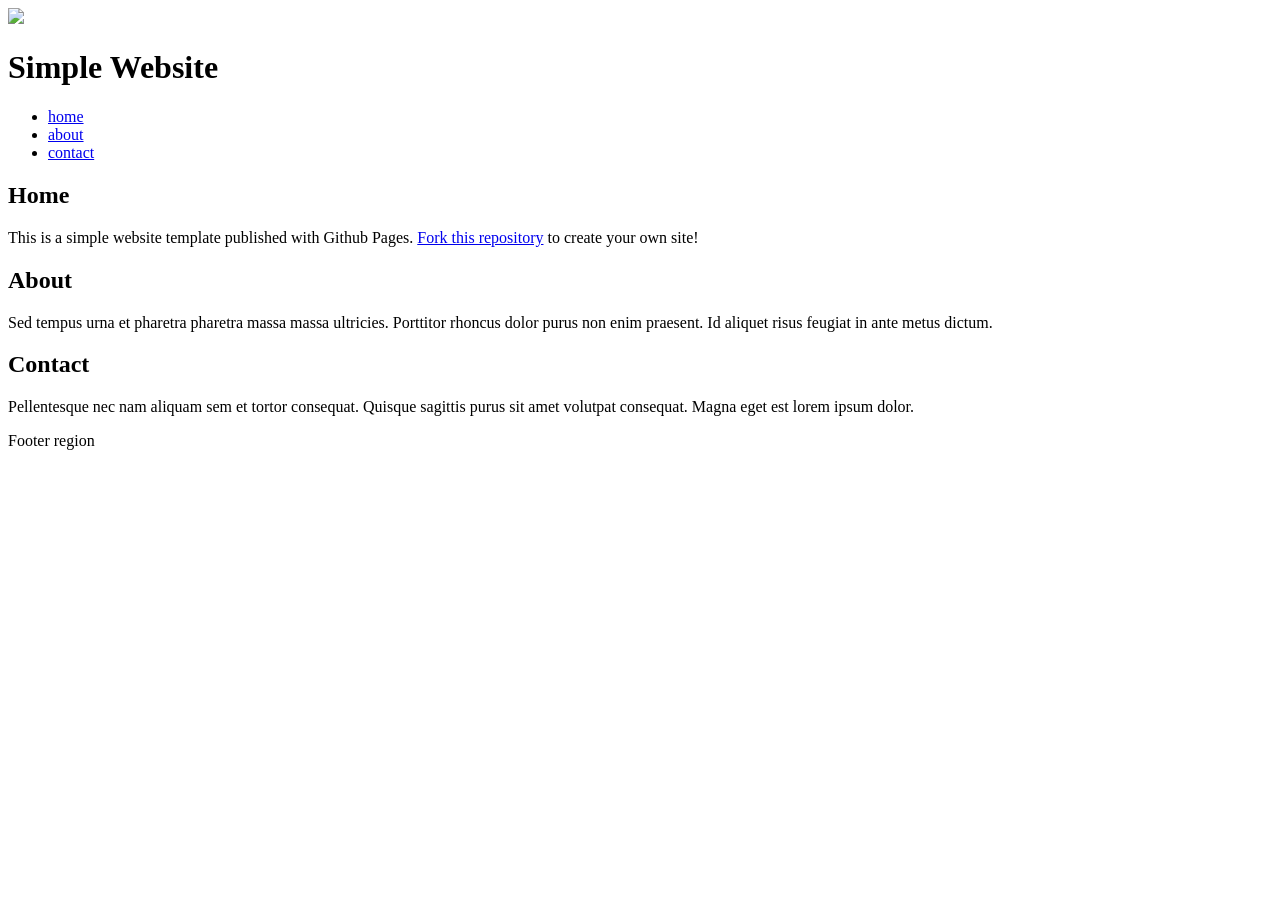
==== index.html @ b55140fb "Update index.html" ====
<!doctype html>
<html>
  <head>
    <!-- Page setup -->
    <meta charset="utf-8">
    <title>Heritage Henna</title>
    <meta name="description" content="At Heritage Henna, we specialize in Intricate Impressions, offering exquisite henna designs that blend traditional artistry with modern elegance. Our detailed and elaborate henna patterns are crafted to leave a lasting impression, perfect for any occasion">
    <meta name="author" content="Information about the author here">
    <meta name="viewport" content="width=device-width, initial-scale=1, maximum-scale=1, user-scalable=no"/>
    <link rel="icon" type="image/png" href="favicon.png">
  
    <!-- Stylesheets -->
    <!-- Reset default styles and add support for google fonts -->
    <link href="https://cdnjs.cloudflare.com/ajax/libs/normalize/8.0.1/normalize.min.css" rel="stylesheet" type="text/css" />
    <link href="http://fonts.googleapis.com/css?family=Roboto" rel="stylesheet" type="text/css" />
   
    <!-- Custom styles -->
    <link href="style.css" rel="stylesheet" type="text/css" />

    <!-- jQuery -->
    <script src="https://code.jquery.com/jquery-3.4.1.min.js" integrity="sha256-CSXorXvZcTkaix6Yvo6HppcZGetbYMGWSFlBw8HfCJo=" crossorigin="anonymous"></script>    

    <!-- Want to add Bootstrap? -->
    <!-- Visit: https://getbootstrap.com/docs/4.3/getting-started/introduction/ -->
    
  </head>
  
  <body>

    <header id="header">
      <img src="logo.png">
      <h1>Simple Website</h1>
      
      <!-- Menu link fragment #id should match a div id. Example: <a href="#home"> links to <div id="home"></div>  -->
      <ul class="main-menu">
        <li><a href="#home">home</a></li>
        <li><a href="#about">about</a></li>
        <li><a href="#contact">contact</a></li>
      </ul>                 
    </header>
   
    <div id="container">
      <div class="inner">
        <div id="content"> 
          
          <div id="home" class="content-region hide">
            <h2>Home</h2>
            <p>
              This is a simple website template published with Github Pages. <a href="https://github.com/zirafa/simple-website-template">Fork this repository</a> to create your own site!
            </p>
          </div>
          
          <div id="about" class="content-region hide">
            <h2>About</h2>
            <p>
              Sed tempus urna et pharetra pharetra massa massa ultricies. Porttitor rhoncus dolor purus non enim praesent. Id aliquet risus feugiat in ante metus dictum. 
            </p>
          </div>
          
          <div id="contact" class="content-region hide">
            <h2>Contact</h2>
            <p>
              Pellentesque nec nam aliquam sem et tortor consequat. Quisque sagittis purus sit amet volutpat consequat. Magna eget est lorem ipsum dolor. 
            </p>
          </div>
          
        </div>
      </div>
    </div>

    <footer>  
      Footer region
    </footer>
    
    <!-- Load additional JS scripts here -->
    <script type="text/javascript" src="script.js"></script>
    
  </body>
</html>
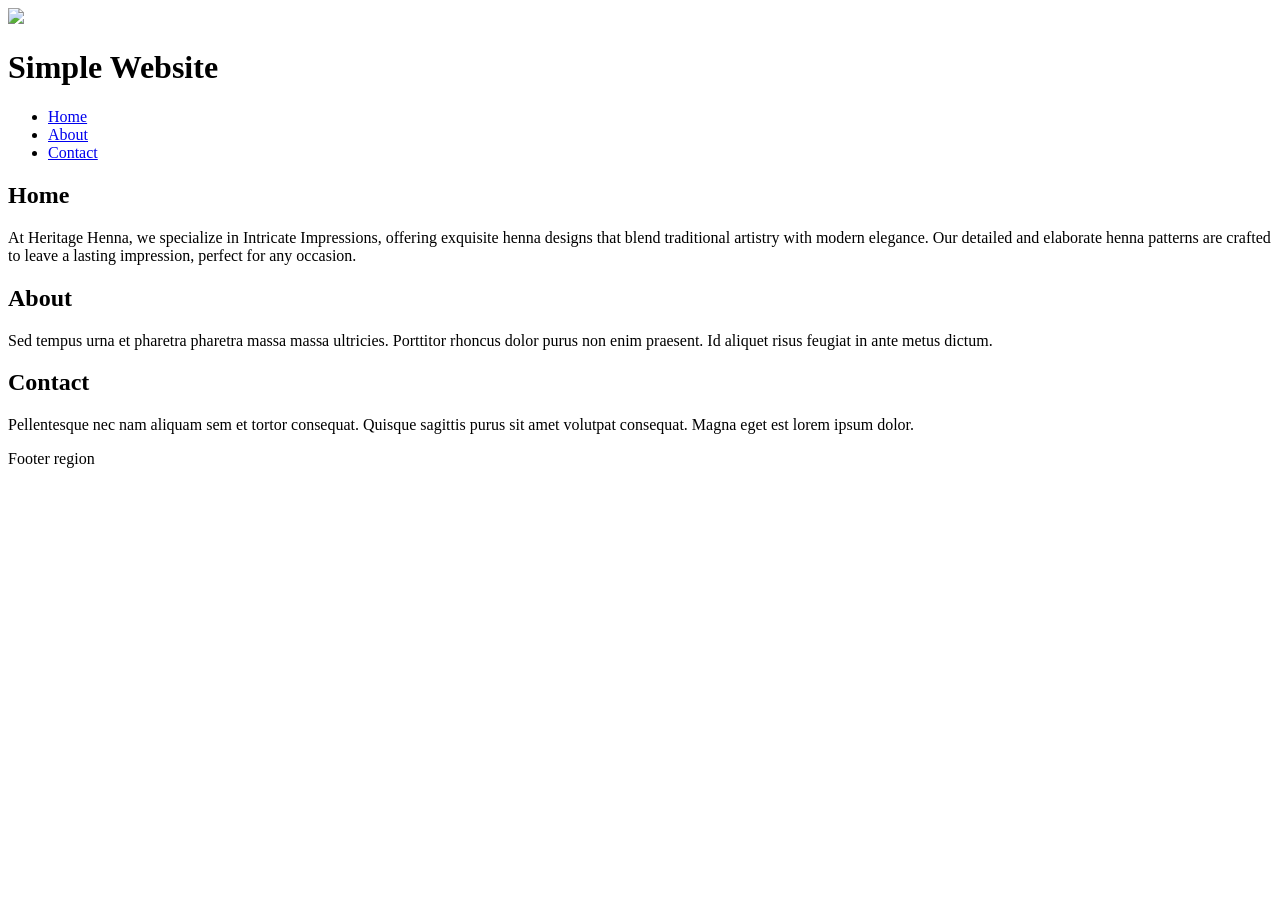
==== commit 04b15760: "Update index.html" ====
--- a/index.html
+++ b/index.html
@@ -33,9 +33,9 @@
       
       <!-- Menu link fragment #id should match a div id. Example: <a href="#home"> links to <div id="home"></div>  -->
       <ul class="main-menu">
-        <li><a href="#home">home</a></li>
-        <li><a href="#about">about</a></li>
-        <li><a href="#contact">contact</a></li>
+        <li><a href="#home">Home</a></li>
+        <li><a href="#about">About</a></li>
+        <li><a href="#contact">Contact</a></li>
       </ul>                 
     </header>
    
@@ -46,7 +46,7 @@
           <div id="home" class="content-region hide">
             <h2>Home</h2>
             <p>
-              This is a simple website template published with Github Pages. <a href="https://github.com/zirafa/simple-website-template">Fork this repository</a> to create your own site!
+              At Heritage Henna, we specialize in Intricate Impressions, offering exquisite henna designs that blend traditional artistry with modern elegance. Our detailed and elaborate henna patterns are crafted to leave a lasting impression, perfect for any occasion.
             </p>
           </div>
           
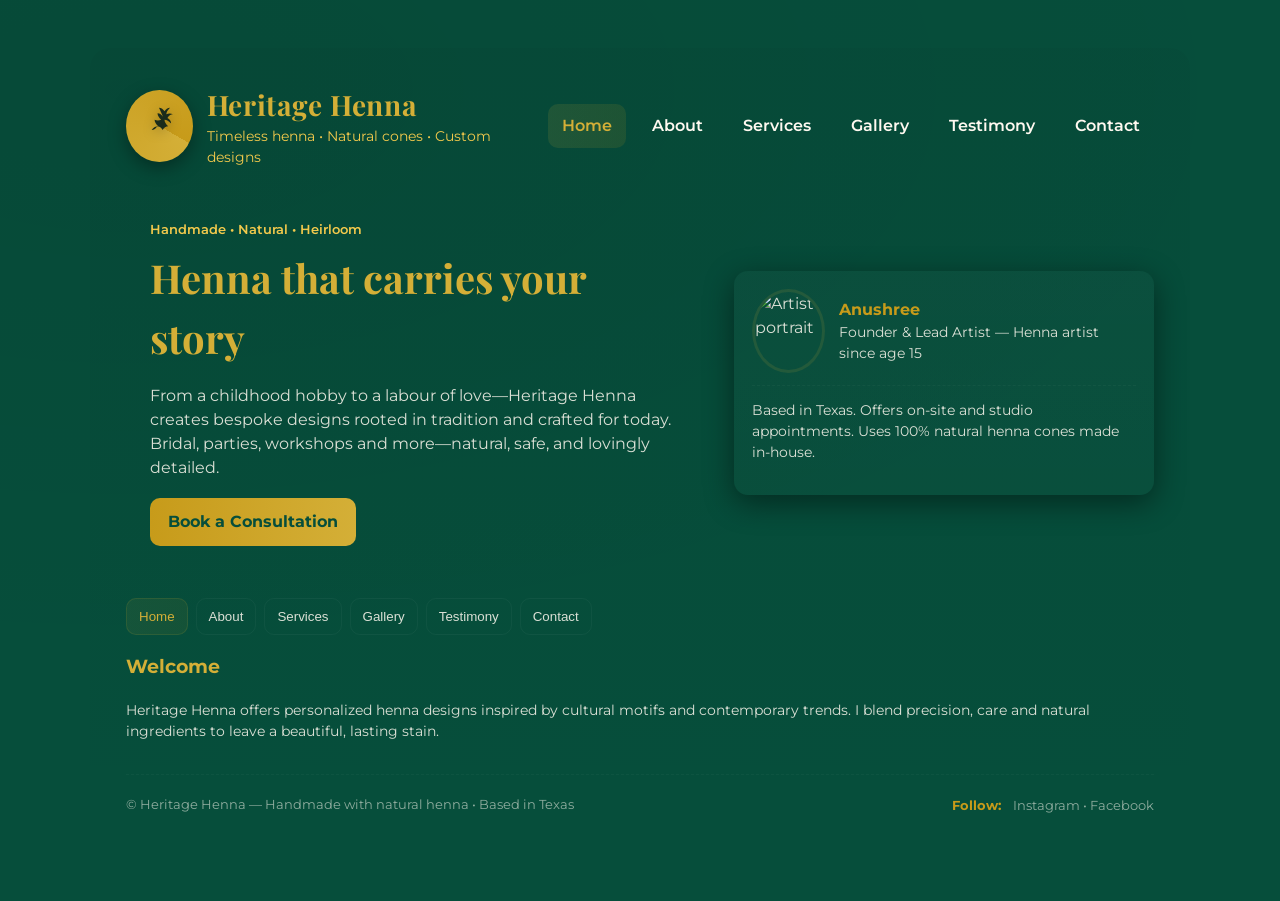
==== commit 02711743: "Updated website" ====
--- a/index.html
+++ b/index.html
@@ -1,79 +1,288 @@
 <!doctype html>
-<html>
-  <head>
-    <!-- Page setup -->
-    <meta charset="utf-8">
-    <title>Heritage Henna</title>
-    <meta name="description" content="At Heritage Henna, we specialize in Intricate Impressions, offering exquisite henna designs that blend traditional artistry with modern elegance. Our detailed and elaborate henna patterns are crafted to leave a lasting impression, perfect for any occasion">
-    <meta name="author" content="Information about the author here">
-    <meta name="viewport" content="width=device-width, initial-scale=1, maximum-scale=1, user-scalable=no"/>
-    <link rel="icon" type="image/png" href="favicon.png">
-  
-    <!-- Stylesheets -->
-    <!-- Reset default styles and add support for google fonts -->
-    <link href="https://cdnjs.cloudflare.com/ajax/libs/normalize/8.0.1/normalize.min.css" rel="stylesheet" type="text/css" />
-    <link href="http://fonts.googleapis.com/css?family=Roboto" rel="stylesheet" type="text/css" />
-   
-    <!-- Custom styles -->
-    <link href="style.css" rel="stylesheet" type="text/css" />
-
-    <!-- jQuery -->
-    <script src="https://code.jquery.com/jquery-3.4.1.min.js" integrity="sha256-CSXorXvZcTkaix6Yvo6HppcZGetbYMGWSFlBw8HfCJo=" crossorigin="anonymous"></script>    
-
-    <!-- Want to add Bootstrap? -->
-    <!-- Visit: https://getbootstrap.com/docs/4.3/getting-started/introduction/ -->
-    
-  </head>
-  
-  <body>
-
-    <header id="header">
-      <img src="logo.png">
-      <h1>Simple Website</h1>
-      
-      <!-- Menu link fragment #id should match a div id. Example: <a href="#home"> links to <div id="home"></div>  -->
-      <ul class="main-menu">
-        <li><a href="#home">Home</a></li>
-        <li><a href="#about">About</a></li>
-        <li><a href="#contact">Contact</a></li>
-      </ul>                 
+<html lang="en">
+<head>
+  <meta charset="utf-8" />
+  <meta name="viewport" content="width=device-width,initial-scale=1" />
+  <title>Heritage Henna</title>
+  <link href="https://fonts.googleapis.com/css2?family=Playfair+Display:wght@400;700&family=Montserrat:wght@300;400;600&display=swap" rel="stylesheet">
+  <style>
+    :root{
+      --bg: #064E3B; /* dark emerald green */
+      --gold-1: #D4AF37; /* classic gold */
+      --gold-2: #C79B1A; /* warm mustard-gold */
+      --gold-3: #F2C94C; /* soft mustard */
+      --ivory: #FFF9F0;
+      --muted: rgba(255,249,240,0.85);
+      --max-width: 1100px;
+      --radius: 14px;
+    }
+    *{box-sizing:border-box}
+    body{
+      margin:0;
+      font-family: 'Montserrat', system-ui, -apple-system, 'Segoe UI', Roboto, 'Helvetica Neue', Arial;
+      background: radial-gradient(1200px 600px at 10% 10%, rgba(0,0,0,0.06), transparent), var(--bg);
+      color:var(--muted);
+      -webkit-font-smoothing:antialiased;
+      -moz-osx-font-smoothing:grayscale;
+      line-height:1.5;
+    }
+
+    /* Container */
+    .wrap{max-width:var(--max-width);margin:48px auto;padding:36px;background:linear-gradient(180deg, rgba(5,40,33,0.06), rgba(255,255,255,0));border-radius:20px;}
+
+    /* Header */
+    header{display:flex;align-items:center;justify-content:space-between;gap:24px}
+    .brand{display:flex;align-items:center;gap:14px}
+    .logo{width:72px;height:72px;border-radius:50%;background:conic-gradient(from 120deg at 50% 50%, var(--gold-1), var(--gold-2));display:grid;place-items:center;box-shadow:0 6px 18px rgba(0,0,0,0.35)}
+    .logo svg{filter:drop-shadow(0 3px 6px rgba(0,0,0,0.25));}
+    h1{font-family:'Playfair Display', serif;margin:0;color:var(--gold-1);letter-spacing:0.6px;font-size:28px}
+    p.subtitle{margin:0;color:var(--gold-3);font-size:14px}
+
+    /* Nav */
+    nav{display:flex;gap:12px;align-items:center}
+    .navlink{padding:10px 14px;border-radius:10px;color:var(--ivory);text-decoration:none;font-weight:600}
+    .navlink.active, .navlink:hover{background:linear-gradient(90deg, rgba(212,175,55,0.12), rgba(199,155,26,0.12));color:var(--gold-1)}
+
+    /* Main area */
+    .hero{display:grid;grid-template-columns:1fr 420px;gap:28px;margin-top:28px;align-items:center}
+    .hero-left{padding:24px}
+    .eyebrow{color:var(--gold-3);font-weight:600;font-size:13px;margin-bottom:8px}
+    .hero-title{font-family:'Playfair Display',serif;color:var(--gold-1);font-size:40px;margin:0 0 12px}
+    .hero-desc{color:var(--muted);font-size:16px;margin-bottom:18px;max-width:60ch}
+    .cta{display:inline-block;padding:12px 18px;border-radius:10px;background:linear-gradient(90deg,var(--gold-2),var(--gold-1));color:var(--bg);font-weight:700;text-decoration:none}
+
+    .card{background:linear-gradient(180deg, rgba(255,255,255,0.02), rgba(255,255,255,0.01));padding:18px;border-radius:14px;box-shadow:0 8px 30px rgba(0,0,0,0.45)}
+    .profile{display:flex;gap:14px;align-items:center}
+    .profile img{width:84px;height:84px;border-radius:50%;object-fit:cover;border:3px solid rgba(212,175,55,0.12)}
+    .small{font-size:14px;color:var(--muted)}
+
+    /* Tabs/Sections */
+    .sections{margin-top:28px}
+    .tabs{display:flex;gap:8px;flex-wrap:wrap;margin-bottom:18px}
+    .tab-btn{padding:10px 12px;border-radius:10px;background:transparent;border:1px solid rgba(255,255,255,0.04);cursor:pointer;color:var(--muted)}
+    .tab-btn.active{background:linear-gradient(90deg, rgba(212,175,55,0.08), rgba(199,155,26,0.08));color:var(--gold-1);border-color:rgba(212,175,55,0.12)}
+
+    section.content{display:none;animation:fade .28s ease both}
+    section.content.active{display:block}
+    @keyframes fade{from{opacity:0;transform:translateY(6px)}to{opacity:1;transform:none}}
+
+    /* Services list */
+    .services-grid{display:grid;grid-template-columns:repeat(auto-fit,minmax(220px,1fr));gap:14px}
+    .service{padding:16px;border-radius:12px;background:rgba(255,255,255,0.02);border:1px solid rgba(255,255,255,0.03)}
+    .service h4{margin:0 0 8px;color:var(--gold-2);font-weight:700}
+    .service p{margin:0;color:var(--muted);font-size:14px}
+
+    /* Gallery */
+    .gallery{display:grid;grid-template-columns:repeat(auto-fit,minmax(160px,1fr));gap:12px}
+    .gallery img{width:100%;height:160px;object-fit:cover;border-radius:10px;border:3px solid rgba(212,175,55,0.06)}
+
+    /* Testimonials */
+    .testi{display:grid;grid-template-columns:1fr;gap:12px}
+    .quote{padding:16px;border-radius:12px;background:linear-gradient(180deg, rgba(212,175,55,0.04), rgba(212,175,55,0.02));color:var(--ivory)}
+    .quote p{margin:0}
+
+    /* Contact */
+    .contact-form{display:grid;grid-template-columns:1fr 1fr;gap:12px}
+    .contact-form input, .contact-form textarea, .contact-form select{padding:10px;border-radius:8px;border:1px solid rgba(255,255,255,0.06);background:transparent;color:var(--muted)}
+    .contact-form textarea{grid-column:1/-1;min-height:120px}
+    .btn{display:inline-block;padding:10px 14px;border-radius:10px;background:linear-gradient(90deg,var(--gold-2),var(--gold-1));color:var(--bg);font-weight:700;text-decoration:none;border:none;cursor:pointer}
+
+    footer{margin-top:32px;padding-top:18px;border-top:1px dashed rgba(255,255,255,0.03);display:flex;justify-content:space-between;align-items:center}
+    small{color:rgba(255,249,240,0.55)}
+
+    /* Responsive */
+    @media (max-width:900px){
+      .hero{grid-template-columns:1fr}
+      .wrap{padding:18px}
+      .profile img{width:64px;height:64px}
+      .hero-title{font-size:32px}
+      .contact-form{grid-template-columns:1fr}
+    }
+  </style>
+</head>
+<body>
+  <div class="wrap">
+    <header>
+      <div class="brand">
+        <div class="logo" aria-hidden="true">
+          <!-- simple mandala-like svg -->
+          <svg width="44" height="44" viewBox="0 0 24 24" fill="none" xmlns="http://www.w3.org/2000/svg">
+            <path d="M12 2c1.2 0 2.4.8 3 2 .6-1.2 1.8-2 3-2-1.2 1.2-2 2.4-2 3.6 1.2-.6 2.4-.6 3.6 0-1.2 0-2.4.8-3 2 1.2.6 2 1.8 2 3-1.2-1.2-2.4-2-3.6-2 0 1.2.8 2.4 2 3.6-1.2 0-2.4.8-3 2-.6-1.2-1.8-2-3-2-.6 1.2-1.8 2-3 2 .8-1.2 2-2 3.6-2-1.2-1.2-2-2.4-2-3.6 1.2.6 2.4.6 3.6 0-1.2-1.2-2-2.4-2-3.6 1.2 0 2.4.8 3 2Z" fill="#081F1B" opacity="0.9"/>
+          </svg>
+        </div>
+        <div>
+          <h1>Heritage Henna</h1>
+          <p class="subtitle">Timeless henna • Natural cones • Custom designs</p>
+        </div>
+      </div>
+
+      <nav aria-label="Main navigation">
+        <a class="navlink active" href="#home" data-tab="home">Home</a>
+        <a class="navlink" href="#about" data-tab="about">About</a>
+        <a class="navlink" href="#services" data-tab="services">Services</a>
+        <a class="navlink" href="#gallery" data-tab="gallery">Gallery</a>
+        <a class="navlink" href="#testimony" data-tab="testimony">Testimony</a>
+        <a class="navlink" href="#contact" data-tab="contact">Contact</a>
+      </nav>
     </header>
-   
-    <div id="container">
-      <div class="inner">
-        <div id="content"> 
-          
-          <div id="home" class="content-region hide">
-            <h2>Home</h2>
-            <p>
-              At Heritage Henna, we specialize in Intricate Impressions, offering exquisite henna designs that blend traditional artistry with modern elegance. Our detailed and elaborate henna patterns are crafted to leave a lasting impression, perfect for any occasion.
-            </p>
-          </div>
-          
-          <div id="about" class="content-region hide">
-            <h2>About</h2>
-            <p>
-              Sed tempus urna et pharetra pharetra massa massa ultricies. Porttitor rhoncus dolor purus non enim praesent. Id aliquet risus feugiat in ante metus dictum. 
-            </p>
-          </div>
-          
-          <div id="contact" class="content-region hide">
-            <h2>Contact</h2>
-            <p>
-              Pellentesque nec nam aliquam sem et tortor consequat. Quisque sagittis purus sit amet volutpat consequat. Magna eget est lorem ipsum dolor. 
-            </p>
-          </div>
-          
-        </div>
+
+    <main>
+      <div class="hero">
+        <div class="hero-left">
+          <div class="eyebrow">Handmade • Natural • Heirloom</div>
+          <h2 class="hero-title">Henna that carries your story</h2>
+          <p class="hero-desc">From a childhood hobby to a labour of love—Heritage Henna creates bespoke designs rooted in tradition and crafted for today. Bridal, parties, workshops and more—natural, safe, and lovingly detailed.</p>
+          <a class="cta" href="#contact" data-tab="contact">Book a Consultation</a>
+        </div>
+
+        <aside class="card">
+          <div class="profile">
+            <img src="https://images.unsplash.com/photo-1544005313-94ddf0286df2?q=80&w=600&auto=format&fit=crop&ixlib=rb-4.0.3&s=placeholder" alt="Artist portrait"/>
+            <div>
+              <div style="font-weight:700;color:var(--gold-2)">Anushree</div>
+              <div class="small">Founder & Lead Artist — Henna artist since age 15</div>
+            </div>
+          </div>
+          <hr style="border:none;border-top:1px dashed rgba(255,255,255,0.03);margin:12px 0">
+          <p class="small">Based in Texas. Offers on-site and studio appointments. Uses 100% natural henna cones made in-house.</p>
+        </aside>
       </div>
-    </div>
-
-    <footer>  
-      Footer region
-    </footer>
-    
-    <!-- Load additional JS scripts here -->
-    <script type="text/javascript" src="script.js"></script>
-    
-  </body>
+
+      <div class="sections">
+        <div class="tabs" role="tablist" aria-label="Site sections">
+          <button class="tab-btn active" data-target="home">Home</button>
+          <button class="tab-btn" data-target="about">About</button>
+          <button class="tab-btn" data-target="services">Services</button>
+          <button class="tab-btn" data-target="gallery">Gallery</button>
+          <button class="tab-btn" data-target="testimony">Testimony</button>
+          <button class="tab-btn" data-target="contact">Contact</button>
+        </div>
+
+        <section id="home" class="content active">
+          <h3 style="color:var(--gold-1)">Welcome</h3>
+          <p class="small">Heritage Henna offers personalized henna designs inspired by cultural motifs and contemporary trends. I blend precision, care and natural ingredients to leave a beautiful, lasting stain.</p>
+        </section>
+
+        <section id="about" class="content">
+          <h3 style="color:var(--gold-1)">About</h3>
+          <p class="small">I started henna at 15 as a hobby and slowly turned it into Heritage Henna after friends and family loved my work. Today I craft bridal mehndi, event henna, and teach workshops—each design handcrafted with cultural respect and modern sensibilities.</p>
+        </section>
+
+        <section id="services" class="content">
+          <h3 style="color:var(--gold-1)">Services</h3>
+          <div class="services-grid">
+            <div class="service">
+              <h4>Bridal Henna</h4>
+              <p>Full bridal packages—custom motifs, traditional and modern blends, on-site available.</p>
+            </div>
+            <div class="service">
+              <h4>Engagement & Pre‑Wedding</h4>
+              <p>Elegant designs to complement your celebration.</p>
+            </div>
+            <div class="service">
+              <h4>Guest & Event Henna</h4>
+              <p>Quick, beautiful designs for guests at weddings or festivals.</p>
+            </div>
+            <div class="service">
+              <h4>Workshops</h4>
+              <p>Hands-on classes for beginners and advanced artists—learn cone work and motifs.</p>
+            </div>
+            <div class="service">
+              <h4>Minimal & Modern</h4>
+              <p>Delicate, boho-inspired patterns for everyday wear or photoshoots.</p>
+            </div>
+            <div class="service">
+              <h4>Henna Crowns</h4>
+              <p>Supportive, compassionate designs for those experiencing hair loss.</p>
+            </div>
+          </div>
+        </section>
+
+        <section id="gallery" class="content">
+          <h3 style="color:var(--gold-1)">Gallery</h3>
+          <div class="gallery">
+            <img src="https://images.unsplash.com/photo-1549289785-9aaf1b6c8b7a?q=80&w=600&auto=format&fit=crop&ixlib=rb-4.0.3&s=placeholder" alt="henna sample 1">
+            <img src="https://images.unsplash.com/photo-1519744792095-2f2205e87b6f?q=80&w=600&auto=format&fit=crop&ixlib=rb-4.0.3&s=placeholder" alt="henna sample 2">
+            <img src="https://images.unsplash.com/photo-1519985176271-adb1088fa94c?q=80&w=600&auto=format&fit=crop&ixlib=rb-4.0.3&s=placeholder" alt="henna sample 3">
+            <img src="https://images.unsplash.com/photo-1515378791036-0648a3ef77b2?q=80&w=600&auto=format&fit=crop&ixlib=rb-4.0.3&s=placeholder" alt="henna sample 4">
+            <img src="https://images.unsplash.com/photo-1524504388940-b1c1722653e1?q=80&w=600&auto=format&fit=crop&ixlib=rb-4.0.3&s=placeholder" alt="henna sample 5">
+            <img src="https://images.unsplash.com/photo-1503264116251-35a269479413?q=80&w=600&auto=format&fit=crop&ixlib=rb-4.0.3&s=placeholder" alt="henna sample 6">
+          </div>
+        </section>
+
+        <section id="testimony" class="content">
+          <h3 style="color:var(--gold-1)">Testimony</h3>
+          <div class="testi">
+            <div class="quote">
+              <p>"Anushree made my wedding day so special — the henna was exquisite and lasted beautifully. I received so many compliments!"</p>
+              <small>— S. Patel, Bride</small>
+            </div>
+            <div class="quote">
+              <p>"Professional, kind, and incredibly talented. Great experience for our festival booth."</p>
+              <small>— M. Rodriguez</small>
+            </div>
+          </div>
+        </section>
+
+        <section id="contact" class="content">
+          <h3 style="color:var(--gold-1)">Contact</h3>
+          <form class="contact-form" onsubmit="event.preventDefault();alert('Thanks — enquiry submitted! (This is a static demo)');">
+            <input type="text" name="name" placeholder="Full Name" required>
+            <input type="email" name="email" placeholder="Email Address" required>
+            <input type="text" name="phone" placeholder="Phone Number">
+            <select name="service">
+              <option>Bridal</option>
+              <option>Bridal + Groom</option>
+              <option>Bridal + Guests</option>
+              <option>Bridal + Groom + Guests</option>
+              <option>Guests</option>
+            </select>
+            <input type="date" name="date" placeholder="Event Date">
+            <textarea name="notes" placeholder="Tell us about your event (styles, guest count, location)..."></textarea>
+            <button class="btn" type="submit">Send Enquiry</button>
+          </form>
+        </section>
+
+      </div>
+
+      <footer>
+        <small>© Heritage Henna — Handmade with natural henna • Based in Texas</small>
+        <div>
+          <small style="color:var(--gold-2);font-weight:700">Follow:</small>
+          <small style="margin-left:8px">Instagram • Facebook</small>
+        </div>
+      </footer>
+    </main>
+  </div>
+
+  <script>
+    // Tab switching logic
+    document.querySelectorAll('.tab-btn').forEach(btn=>{
+      btn.addEventListener('click', ()=>{
+        document.querySelectorAll('.tab-btn').forEach(b=>b.classList.remove('active'));
+        btn.classList.add('active');
+        const target = btn.dataset.target;
+        document.querySelectorAll('section.content').forEach(s=>s.classList.remove('active'));
+        const el = document.getElementById(target);
+        if(el) el.classList.add('active');
+        // update top nav active state
+        document.querySelectorAll('nav .navlink').forEach(n=>n.classList.remove('active'));
+        const nav = document.querySelector('nav .navlink[data-tab="'+target+'"]');
+        if(nav) nav.classList.add('active');
+      })
+    });
+
+    // nav links mirror tabs
+    document.querySelectorAll('nav .navlink').forEach(a=>{
+      a.addEventListener('click', (e)=>{
+        e.preventDefault();
+        const t = a.dataset.tab;
+        const btn = document.querySelector('.tab-btn[data-target="'+t+'"]');
+        if(btn) btn.click();
+        // smooth scroll to top of wrap
+        window.scrollTo({top:0,behavior:'smooth'});
+      })
+    });
+  </script>
+</body>
 </html>
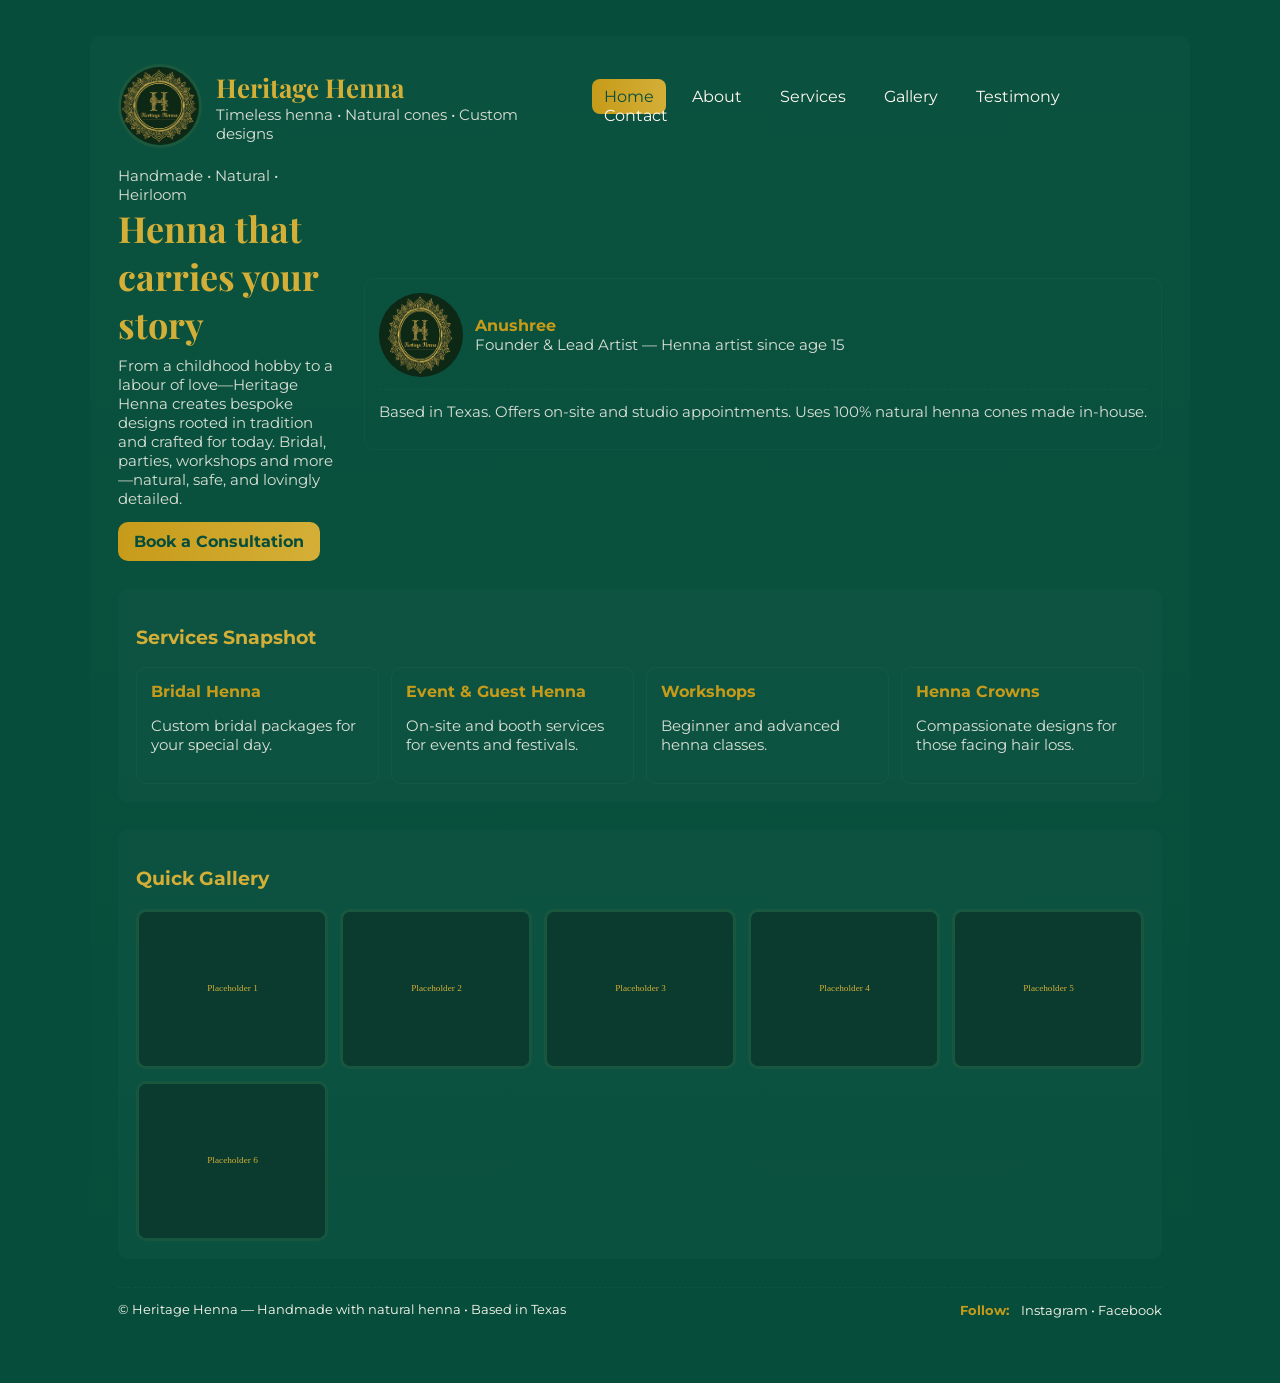
==== commit 11c93c24: "updated website" ====
--- a/index.html
+++ b/index.html
@@ -1,288 +1,85 @@
 <!doctype html>
 <html lang="en">
 <head>
-  <meta charset="utf-8" />
-  <meta name="viewport" content="width=device-width,initial-scale=1" />
-  <title>Heritage Henna</title>
-  <link href="https://fonts.googleapis.com/css2?family=Playfair+Display:wght@400;700&family=Montserrat:wght@300;400;600&display=swap" rel="stylesheet">
-  <style>
-    :root{
-      --bg: #064E3B; /* dark emerald green */
-      --gold-1: #D4AF37; /* classic gold */
-      --gold-2: #C79B1A; /* warm mustard-gold */
-      --gold-3: #F2C94C; /* soft mustard */
-      --ivory: #FFF9F0;
-      --muted: rgba(255,249,240,0.85);
-      --max-width: 1100px;
-      --radius: 14px;
-    }
-    *{box-sizing:border-box}
-    body{
-      margin:0;
-      font-family: 'Montserrat', system-ui, -apple-system, 'Segoe UI', Roboto, 'Helvetica Neue', Arial;
-      background: radial-gradient(1200px 600px at 10% 10%, rgba(0,0,0,0.06), transparent), var(--bg);
-      color:var(--muted);
-      -webkit-font-smoothing:antialiased;
-      -moz-osx-font-smoothing:grayscale;
-      line-height:1.5;
-    }
-
-    /* Container */
-    .wrap{max-width:var(--max-width);margin:48px auto;padding:36px;background:linear-gradient(180deg, rgba(5,40,33,0.06), rgba(255,255,255,0));border-radius:20px;}
-
-    /* Header */
-    header{display:flex;align-items:center;justify-content:space-between;gap:24px}
-    .brand{display:flex;align-items:center;gap:14px}
-    .logo{width:72px;height:72px;border-radius:50%;background:conic-gradient(from 120deg at 50% 50%, var(--gold-1), var(--gold-2));display:grid;place-items:center;box-shadow:0 6px 18px rgba(0,0,0,0.35)}
-    .logo svg{filter:drop-shadow(0 3px 6px rgba(0,0,0,0.25));}
-    h1{font-family:'Playfair Display', serif;margin:0;color:var(--gold-1);letter-spacing:0.6px;font-size:28px}
-    p.subtitle{margin:0;color:var(--gold-3);font-size:14px}
-
-    /* Nav */
-    nav{display:flex;gap:12px;align-items:center}
-    .navlink{padding:10px 14px;border-radius:10px;color:var(--ivory);text-decoration:none;font-weight:600}
-    .navlink.active, .navlink:hover{background:linear-gradient(90deg, rgba(212,175,55,0.12), rgba(199,155,26,0.12));color:var(--gold-1)}
-
-    /* Main area */
-    .hero{display:grid;grid-template-columns:1fr 420px;gap:28px;margin-top:28px;align-items:center}
-    .hero-left{padding:24px}
-    .eyebrow{color:var(--gold-3);font-weight:600;font-size:13px;margin-bottom:8px}
-    .hero-title{font-family:'Playfair Display',serif;color:var(--gold-1);font-size:40px;margin:0 0 12px}
-    .hero-desc{color:var(--muted);font-size:16px;margin-bottom:18px;max-width:60ch}
-    .cta{display:inline-block;padding:12px 18px;border-radius:10px;background:linear-gradient(90deg,var(--gold-2),var(--gold-1));color:var(--bg);font-weight:700;text-decoration:none}
-
-    .card{background:linear-gradient(180deg, rgba(255,255,255,0.02), rgba(255,255,255,0.01));padding:18px;border-radius:14px;box-shadow:0 8px 30px rgba(0,0,0,0.45)}
-    .profile{display:flex;gap:14px;align-items:center}
-    .profile img{width:84px;height:84px;border-radius:50%;object-fit:cover;border:3px solid rgba(212,175,55,0.12)}
-    .small{font-size:14px;color:var(--muted)}
-
-    /* Tabs/Sections */
-    .sections{margin-top:28px}
-    .tabs{display:flex;gap:8px;flex-wrap:wrap;margin-bottom:18px}
-    .tab-btn{padding:10px 12px;border-radius:10px;background:transparent;border:1px solid rgba(255,255,255,0.04);cursor:pointer;color:var(--muted)}
-    .tab-btn.active{background:linear-gradient(90deg, rgba(212,175,55,0.08), rgba(199,155,26,0.08));color:var(--gold-1);border-color:rgba(212,175,55,0.12)}
-
-    section.content{display:none;animation:fade .28s ease both}
-    section.content.active{display:block}
-    @keyframes fade{from{opacity:0;transform:translateY(6px)}to{opacity:1;transform:none}}
-
-    /* Services list */
-    .services-grid{display:grid;grid-template-columns:repeat(auto-fit,minmax(220px,1fr));gap:14px}
-    .service{padding:16px;border-radius:12px;background:rgba(255,255,255,0.02);border:1px solid rgba(255,255,255,0.03)}
-    .service h4{margin:0 0 8px;color:var(--gold-2);font-weight:700}
-    .service p{margin:0;color:var(--muted);font-size:14px}
-
-    /* Gallery */
-    .gallery{display:grid;grid-template-columns:repeat(auto-fit,minmax(160px,1fr));gap:12px}
-    .gallery img{width:100%;height:160px;object-fit:cover;border-radius:10px;border:3px solid rgba(212,175,55,0.06)}
-
-    /* Testimonials */
-    .testi{display:grid;grid-template-columns:1fr;gap:12px}
-    .quote{padding:16px;border-radius:12px;background:linear-gradient(180deg, rgba(212,175,55,0.04), rgba(212,175,55,0.02));color:var(--ivory)}
-    .quote p{margin:0}
-
-    /* Contact */
-    .contact-form{display:grid;grid-template-columns:1fr 1fr;gap:12px}
-    .contact-form input, .contact-form textarea, .contact-form select{padding:10px;border-radius:8px;border:1px solid rgba(255,255,255,0.06);background:transparent;color:var(--muted)}
-    .contact-form textarea{grid-column:1/-1;min-height:120px}
-    .btn{display:inline-block;padding:10px 14px;border-radius:10px;background:linear-gradient(90deg,var(--gold-2),var(--gold-1));color:var(--bg);font-weight:700;text-decoration:none;border:none;cursor:pointer}
-
-    footer{margin-top:32px;padding-top:18px;border-top:1px dashed rgba(255,255,255,0.03);display:flex;justify-content:space-between;align-items:center}
-    small{color:rgba(255,249,240,0.55)}
-
-    /* Responsive */
-    @media (max-width:900px){
-      .hero{grid-template-columns:1fr}
-      .wrap{padding:18px}
-      .profile img{width:64px;height:64px}
-      .hero-title{font-size:32px}
-      .contact-form{grid-template-columns:1fr}
-    }
-  </style>
+<meta charset="utf-8" />
+<meta name="viewport" content="width=device-width,initial-scale=1" />
+<title>Heritage Henna - Home</title>
+<link href="https://fonts.googleapis.com/css2?family=Playfair+Display:wght@400;700&family=Montserrat:wght@300;400;600&display=swap" rel="stylesheet">
+<link rel="stylesheet" href="assets/css/styles.css">
 </head>
 <body>
-  <div class="wrap">
-    <header>
-      <div class="brand">
-        <div class="logo" aria-hidden="true">
-          <!-- simple mandala-like svg -->
-          <svg width="44" height="44" viewBox="0 0 24 24" fill="none" xmlns="http://www.w3.org/2000/svg">
-            <path d="M12 2c1.2 0 2.4.8 3 2 .6-1.2 1.8-2 3-2-1.2 1.2-2 2.4-2 3.6 1.2-.6 2.4-.6 3.6 0-1.2 0-2.4.8-3 2 1.2.6 2 1.8 2 3-1.2-1.2-2.4-2-3.6-2 0 1.2.8 2.4 2 3.6-1.2 0-2.4.8-3 2-.6-1.2-1.8-2-3-2-.6 1.2-1.8 2-3 2 .8-1.2 2-2 3.6-2-1.2-1.2-2-2.4-2-3.6 1.2.6 2.4.6 3.6 0-1.2-1.2-2-2.4-2-3.6 1.2 0 2.4.8 3 2Z" fill="#081F1B" opacity="0.9"/>
-          </svg>
+<div class="container">
+  <header>
+    <div class="brand">
+      <img src="assets/images/logo.png" alt="Heritage Henna logo">
+      <div>
+        <h1>Heritage Henna</h1>
+        <div class="small">Timeless henna • Natural cones • Custom designs</div>
+      </div>
+    </div>
+    <nav>
+      <a href="index.html">Home</a>
+      <a href="about.html">About</a>
+      <a href="services.html">Services</a>
+      <a href="gallery.html">Gallery</a>
+      <a href="testimony.html">Testimony</a>
+      <a href="contact.html">Contact</a>
+    </nav>
+  </header>
+
+  <main>
+    <section class="hero">
+      <div class="left">
+        <div class="eyebrow small">Handmade • Natural • Heirloom</div>
+        <h2>Henna that carries your story</h2>
+        <p class="small">From a childhood hobby to a labour of love—Heritage Henna creates bespoke designs rooted in tradition and crafted for today. Bridal, parties, workshops and more—natural, safe, and lovingly detailed.</p>
+        <a class="cta" href="contact.html">Book a Consultation</a>
+      </div>
+      <div class="card">
+        <div style="display:flex;gap:12px;align-items:center">
+          <img src="assets/images/logo.png" alt="Artist" style="width:84px;height:84px;border-radius:50%">
+          <div>
+            <div style="font-weight:700;color:var(--gold-2)">Anushree</div>
+            <div class="small">Founder & Lead Artist — Henna artist since age 15</div>
+          </div>
         </div>
-        <div>
-          <h1>Heritage Henna</h1>
-          <p class="subtitle">Timeless henna • Natural cones • Custom designs</p>
-        </div>
+        <hr style="border:none;border-top:1px dashed rgba(255,255,255,0.03);margin:12px 0">
+        <p class="small">Based in Texas. Offers on-site and studio appointments. Uses 100% natural henna cones made in-house.</p>
       </div>
+    </section>
 
-      <nav aria-label="Main navigation">
-        <a class="navlink active" href="#home" data-tab="home">Home</a>
-        <a class="navlink" href="#about" data-tab="about">About</a>
-        <a class="navlink" href="#services" data-tab="services">Services</a>
-        <a class="navlink" href="#gallery" data-tab="gallery">Gallery</a>
-        <a class="navlink" href="#testimony" data-tab="testimony">Testimony</a>
-        <a class="navlink" href="#contact" data-tab="contact">Contact</a>
-      </nav>
-    </header>
+    <section class="section">
+      <h3 style="color:var(--gold-1)">Services Snapshot</h3>
+      <div class="grid">
+        <div class="card"><h4>Bridal Henna</h4><p class="small">Custom bridal packages for your special day.</p></div>
+        <div class="card"><h4>Event & Guest Henna</h4><p class="small">On-site and booth services for events and festivals.</p></div>
+        <div class="card"><h4>Workshops</h4><p class="small">Beginner and advanced henna classes.</p></div>
+        <div class="card"><h4>Henna Crowns</h4><p class="small">Compassionate designs for those facing hair loss.</p></div>
+      </div>
+    </section>
 
-    <main>
-      <div class="hero">
-        <div class="hero-left">
-          <div class="eyebrow">Handmade • Natural • Heirloom</div>
-          <h2 class="hero-title">Henna that carries your story</h2>
-          <p class="hero-desc">From a childhood hobby to a labour of love—Heritage Henna creates bespoke designs rooted in tradition and crafted for today. Bridal, parties, workshops and more—natural, safe, and lovingly detailed.</p>
-          <a class="cta" href="#contact" data-tab="contact">Book a Consultation</a>
-        </div>
+    <section class="section">
+      <h3 style="color:var(--gold-1)">Quick Gallery</h3>
+      <div class="gallery-grid">
+        <img src="assets/images/placeholders/img1.svg" alt="placeholder1">
+        <img src="assets/images/placeholders/img2.svg" alt="placeholder2">
+        <img src="assets/images/placeholders/img3.svg" alt="placeholder3">
+        <img src="assets/images/placeholders/img4.svg" alt="placeholder4">
+        <img src="assets/images/placeholders/img5.svg" alt="placeholder5">
+        <img src="assets/images/placeholders/img6.svg" alt="placeholder6">
+      </div>
+    </section>
 
-        <aside class="card">
-          <div class="profile">
-            <img src="https://images.unsplash.com/photo-1544005313-94ddf0286df2?q=80&w=600&auto=format&fit=crop&ixlib=rb-4.0.3&s=placeholder" alt="Artist portrait"/>
-            <div>
-              <div style="font-weight:700;color:var(--gold-2)">Anushree</div>
-              <div class="small">Founder & Lead Artist — Henna artist since age 15</div>
-            </div>
-          </div>
-          <hr style="border:none;border-top:1px dashed rgba(255,255,255,0.03);margin:12px 0">
-          <p class="small">Based in Texas. Offers on-site and studio appointments. Uses 100% natural henna cones made in-house.</p>
-        </aside>
-      </div>
+  </main>
 
-      <div class="sections">
-        <div class="tabs" role="tablist" aria-label="Site sections">
-          <button class="tab-btn active" data-target="home">Home</button>
-          <button class="tab-btn" data-target="about">About</button>
-          <button class="tab-btn" data-target="services">Services</button>
-          <button class="tab-btn" data-target="gallery">Gallery</button>
-          <button class="tab-btn" data-target="testimony">Testimony</button>
-          <button class="tab-btn" data-target="contact">Contact</button>
-        </div>
-
-        <section id="home" class="content active">
-          <h3 style="color:var(--gold-1)">Welcome</h3>
-          <p class="small">Heritage Henna offers personalized henna designs inspired by cultural motifs and contemporary trends. I blend precision, care and natural ingredients to leave a beautiful, lasting stain.</p>
-        </section>
-
-        <section id="about" class="content">
-          <h3 style="color:var(--gold-1)">About</h3>
-          <p class="small">I started henna at 15 as a hobby and slowly turned it into Heritage Henna after friends and family loved my work. Today I craft bridal mehndi, event henna, and teach workshops—each design handcrafted with cultural respect and modern sensibilities.</p>
-        </section>
-
-        <section id="services" class="content">
-          <h3 style="color:var(--gold-1)">Services</h3>
-          <div class="services-grid">
-            <div class="service">
-              <h4>Bridal Henna</h4>
-              <p>Full bridal packages—custom motifs, traditional and modern blends, on-site available.</p>
-            </div>
-            <div class="service">
-              <h4>Engagement & Pre‑Wedding</h4>
-              <p>Elegant designs to complement your celebration.</p>
-            </div>
-            <div class="service">
-              <h4>Guest & Event Henna</h4>
-              <p>Quick, beautiful designs for guests at weddings or festivals.</p>
-            </div>
-            <div class="service">
-              <h4>Workshops</h4>
-              <p>Hands-on classes for beginners and advanced artists—learn cone work and motifs.</p>
-            </div>
-            <div class="service">
-              <h4>Minimal & Modern</h4>
-              <p>Delicate, boho-inspired patterns for everyday wear or photoshoots.</p>
-            </div>
-            <div class="service">
-              <h4>Henna Crowns</h4>
-              <p>Supportive, compassionate designs for those experiencing hair loss.</p>
-            </div>
-          </div>
-        </section>
-
-        <section id="gallery" class="content">
-          <h3 style="color:var(--gold-1)">Gallery</h3>
-          <div class="gallery">
-            <img src="https://images.unsplash.com/photo-1549289785-9aaf1b6c8b7a?q=80&w=600&auto=format&fit=crop&ixlib=rb-4.0.3&s=placeholder" alt="henna sample 1">
-            <img src="https://images.unsplash.com/photo-1519744792095-2f2205e87b6f?q=80&w=600&auto=format&fit=crop&ixlib=rb-4.0.3&s=placeholder" alt="henna sample 2">
-            <img src="https://images.unsplash.com/photo-1519985176271-adb1088fa94c?q=80&w=600&auto=format&fit=crop&ixlib=rb-4.0.3&s=placeholder" alt="henna sample 3">
-            <img src="https://images.unsplash.com/photo-1515378791036-0648a3ef77b2?q=80&w=600&auto=format&fit=crop&ixlib=rb-4.0.3&s=placeholder" alt="henna sample 4">
-            <img src="https://images.unsplash.com/photo-1524504388940-b1c1722653e1?q=80&w=600&auto=format&fit=crop&ixlib=rb-4.0.3&s=placeholder" alt="henna sample 5">
-            <img src="https://images.unsplash.com/photo-1503264116251-35a269479413?q=80&w=600&auto=format&fit=crop&ixlib=rb-4.0.3&s=placeholder" alt="henna sample 6">
-          </div>
-        </section>
-
-        <section id="testimony" class="content">
-          <h3 style="color:var(--gold-1)">Testimony</h3>
-          <div class="testi">
-            <div class="quote">
-              <p>"Anushree made my wedding day so special — the henna was exquisite and lasted beautifully. I received so many compliments!"</p>
-              <small>— S. Patel, Bride</small>
-            </div>
-            <div class="quote">
-              <p>"Professional, kind, and incredibly talented. Great experience for our festival booth."</p>
-              <small>— M. Rodriguez</small>
-            </div>
-          </div>
-        </section>
-
-        <section id="contact" class="content">
-          <h3 style="color:var(--gold-1)">Contact</h3>
-          <form class="contact-form" onsubmit="event.preventDefault();alert('Thanks — enquiry submitted! (This is a static demo)');">
-            <input type="text" name="name" placeholder="Full Name" required>
-            <input type="email" name="email" placeholder="Email Address" required>
-            <input type="text" name="phone" placeholder="Phone Number">
-            <select name="service">
-              <option>Bridal</option>
-              <option>Bridal + Groom</option>
-              <option>Bridal + Guests</option>
-              <option>Bridal + Groom + Guests</option>
-              <option>Guests</option>
-            </select>
-            <input type="date" name="date" placeholder="Event Date">
-            <textarea name="notes" placeholder="Tell us about your event (styles, guest count, location)..."></textarea>
-            <button class="btn" type="submit">Send Enquiry</button>
-          </form>
-        </section>
-
-      </div>
-
-      <footer>
-        <small>© Heritage Henna — Handmade with natural henna • Based in Texas</small>
-        <div>
-          <small style="color:var(--gold-2);font-weight:700">Follow:</small>
-          <small style="margin-left:8px">Instagram • Facebook</small>
-        </div>
-      </footer>
-    </main>
-  </div>
-
-  <script>
-    // Tab switching logic
-    document.querySelectorAll('.tab-btn').forEach(btn=>{
-      btn.addEventListener('click', ()=>{
-        document.querySelectorAll('.tab-btn').forEach(b=>b.classList.remove('active'));
-        btn.classList.add('active');
-        const target = btn.dataset.target;
-        document.querySelectorAll('section.content').forEach(s=>s.classList.remove('active'));
-        const el = document.getElementById(target);
-        if(el) el.classList.add('active');
-        // update top nav active state
-        document.querySelectorAll('nav .navlink').forEach(n=>n.classList.remove('active'));
-        const nav = document.querySelector('nav .navlink[data-tab="'+target+'"]');
-        if(nav) nav.classList.add('active');
-      })
-    });
-
-    // nav links mirror tabs
-    document.querySelectorAll('nav .navlink').forEach(a=>{
-      a.addEventListener('click', (e)=>{
-        e.preventDefault();
-        const t = a.dataset.tab;
-        const btn = document.querySelector('.tab-btn[data-target="'+t+'"]');
-        if(btn) btn.click();
-        // smooth scroll to top of wrap
-        window.scrollTo({top:0,behavior:'smooth'});
-      })
-    });
-  </script>
+  <footer>
+    <small>© Heritage Henna — Handmade with natural henna • Based in Texas</small>
+    <div>
+      <small style="color:var(--gold-2);font-weight:700">Follow:</small>
+      <small style="margin-left:8px">Instagram • Facebook</small>
+    </div>
+  </footer>
+</div>
+<script src="assets/js/main.js"></script>
 </body>
 </html>
--- a/assets/css/styles.css
+++ b/assets/css/styles.css
@@ -0,0 +1,42 @@
+:root{
+  --bg: #064E3B; /* dark emerald */
+  --gold-1: #D4AF37;
+  --gold-2: #C79B1A;
+  --ivory: #FFF9F0;
+  --muted: rgba(255,249,240,0.85);
+}
+*{box-sizing:border-box}
+body{margin:0;font-family:Montserrat,Arial,Helvetica,sans-serif;background:var(--bg);color:var(--ivory);-webkit-font-smoothing:antialiased;}
+.container{max-width:1100px;margin:36px auto;padding:28px;background:linear-gradient(180deg, rgba(255,255,255,0.02), transparent);border-radius:12px;}
+header{display:flex;align-items:center;justify-content:space-between;gap:12px}
+.brand{display:flex;align-items:center;gap:14px}
+.brand img{width:84px;height:84px;border-radius:50%;object-fit:cover;border:3px solid rgba(212,175,55,0.08)}
+.brand h1{font-family:'Playfair Display', serif;font-size:26px;margin:0;color:var(--gold-1)}
+nav a{color:var(--ivory);text-decoration:none;margin-left:10px;padding:8px 12px;border-radius:8px}
+nav a:hover, nav a.active{color:var(--bg);background:linear-gradient(90deg,var(--gold-2),var(--gold-1));}
+
+.hero{display:flex;gap:20px;align-items:center;margin-top:18px}
+.hero .left{flex:1}
+.hero h2{font-family:'Playfair Display',serif;color:var(--gold-1);margin:0 0 8px;font-size:36px}
+.hero p{color:var(--muted);margin:0 0 14px}
+.cta{display:inline-block;padding:10px 16px;border-radius:10px;background:linear-gradient(90deg,var(--gold-2),var(--gold-1));color:var(--bg);font-weight:700;text-decoration:none}
+
+.section{margin-top:28px;padding:18px;background:rgba(255,255,255,0.02);border-radius:10px}
+.grid{display:grid;grid-template-columns:repeat(auto-fit,minmax(220px,1fr));gap:12px}
+.card{padding:14px;border-radius:10px;background:transparent;border:1px solid rgba(255,255,255,0.03)}
+.card h4{margin:0 0 8px;color:var(--gold-2)}
+.small{color:var(--muted);font-size:15px}
+
+.gallery-grid{display:grid;grid-template-columns:repeat(auto-fit,minmax(160px,1fr));gap:12px}
+.gallery-grid img{width:100%;height:160px;object-fit:cover;border-radius:10px;border:3px solid rgba(212,175,55,0.06)}
+
+.testimonial{background:linear-gradient(180deg, rgba(212,175,55,0.03), rgba(212,175,55,0.01));padding:14px;border-radius:10px;color:var(--ivory)}
+footer{margin-top:28px;padding-top:12px;border-top:1px dashed rgba(255,255,255,0.03);display:flex;justify-content:space-between;align-items:center;flex-wrap:wrap;gap:8px}
+
+form input, form textarea, form select{width:100%;padding:10px;border-radius:8px;border:1px solid rgba(255,255,255,0.06);background:transparent;color:var(--ivory);margin-bottom:10px}
+form textarea{min-height:120px}
+
+@media (max-width:800px){
+  .hero{flex-direction:column}
+  .brand img{width:64px;height:64px}
+}
